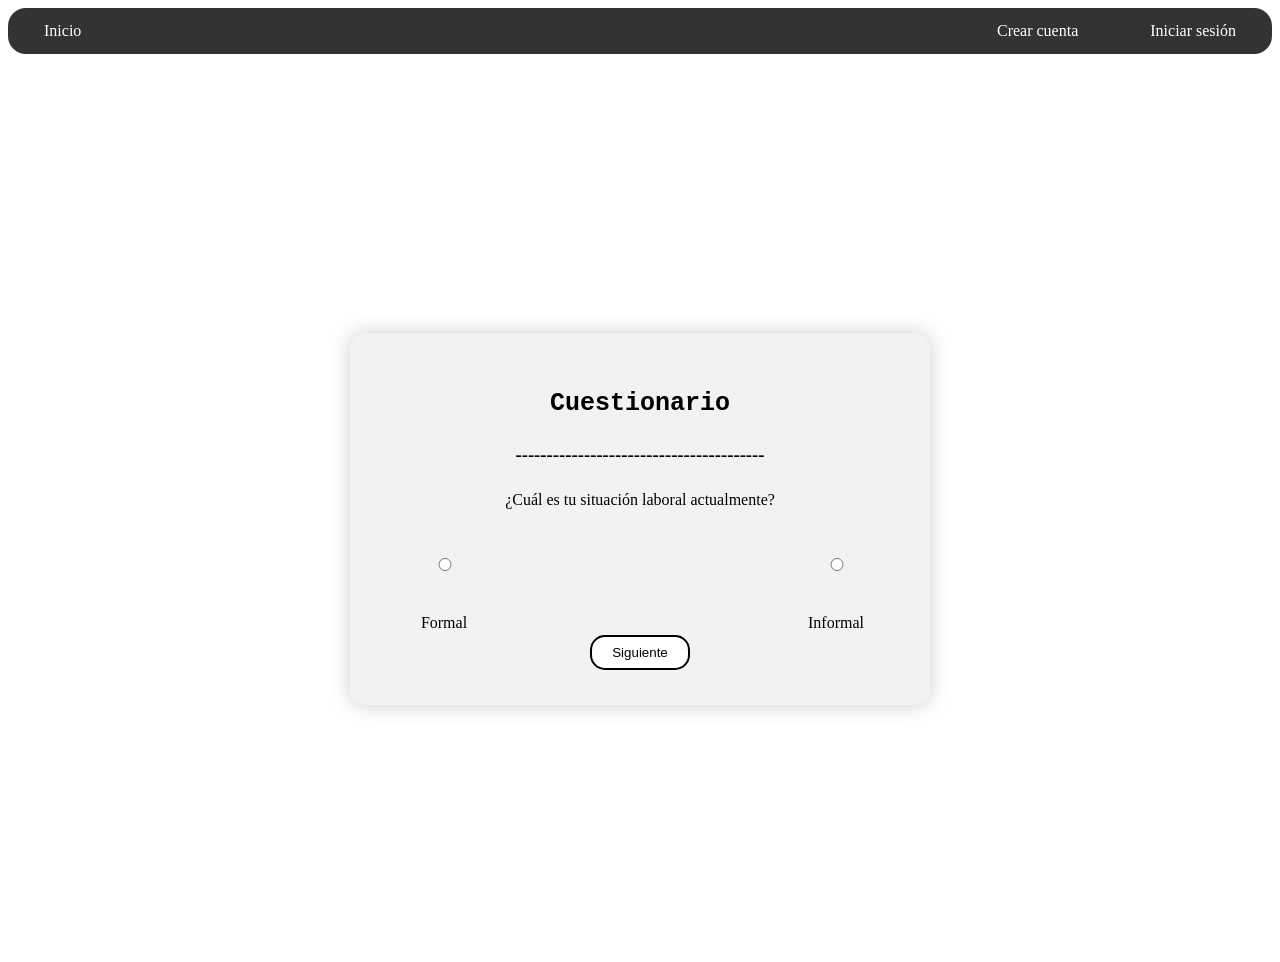
==== cuestionario_test.html @ eccf1fa2 "Add files via upload" ====
<!DOCTYPE html>


<html>


<head>


	<title> Cuestionario </title>
	<link rel="stylesheet" type="text/css" href="style.css">

</head>




<body>
  
<!-- ************************************************************************************** -->
<nav>
  <ul>
    <li><a href="#">Inicio</a></li>
    
    <li><a href="singup_test.html">Crear cuenta</a></li>
    <li><a href="login_test.html">Iniciar sesión</a></li>
  </ul>
</nav>


 <!-- ************************************************************************************** -->

<div class="body_login">
  <div class="main">
  <h1 class="h1_quiz"> Cuestionario</h1>
  <h3>----------------------------------------</h3>
<form action="POST">
  <p>¿Cuál es tu situación laboral actualmente?</p>

  <ul class="ul_quiz">
    <li>
      <input class="options-container" type="radio" id="choiceA" name="css_question" value="A">
      <label for="choiceA">Formal</label>
    </li>
    <li>
      <input class="options-container" type="radio" id="choiceB" name="css_question" value="B">
      <label for="choiceB">Informal</label>
    </li>
  </ul> <button class="button_login">
    Siguiente
  </button>
</form>

  </form>
 <!-- ************************************************************************************** -->
</div>
</div>





</body>




</html>
---- style.css ----
/*style.css*/
.body_login {
   display: flex;
    align-items: center;
    justify-content: center;
    font-family: serif;
    line-height: 1.5;
    min-height: 100vh;
    background: white;
    flex-direction: column;
    margin: 0;
}

.main {
    margin-top: 30px;
    background-color: #F2F2F2;
    border-radius: 15px;
    box-shadow: 0 0 20px rgba(0, 0, 0, 0.2);
    padding: 35px 40px;
    transition: transform 0.2s;
    width: 500px;
    text-align: center;
}
a {
	color: #041970;
}
h1{

    font-family: monospace;
    font-size: 50px;
}

.h1_quiz{

    font-family: monospace;
    font-size: 25px;
}


input {
    display: block;
    width: 100%;
    margin-top: 30px;
    margin-bottom: 40px;
    padding: 3px;
    box-sizing: border-box;
    border: 1px solid #ddd;
    border-radius: 5px;
}
.button_login{
       	background-color: white;
       	border-color: black;
       	color: black;
       	height: 35px;
       	width: 100px;
       	border-radius: 15px;
       	cursor: pointer;
       	border-style: solid;
       	transition: background-color .5s, color .5s, opacity 0.5s;
        
       }



.button_login:hover{
       	opacity: 0.9;
       	background-color: black;
       	color: white;
              border-color: black;
       

       }

ul {
  list-style-type: none; /* Removes the bullet points */
  display: flex;
  margin: 0;             /* Resets default browser margins */
  padding: 0;            /* Resets default browser paddings */
  overflow: hidden;      /* Contains floated elements */
  background-color: #333; /* Adds a background color */
  border-radius: 18px;
}

li:nth-child(2) {
    margin-left: auto; 
}

li a {
  display: block;      /* Makes the whole link area clickable */
  color: white;        /* Text color */
  text-align: center;  /* Centers the text */
  padding: 14px 36px;  /* Adds spacing around the text */
  text-decoration: none; /* Removes underlines from links */
}

li a:hover {
  background-color: #111; /* Changes background color when hovered */
}

.link_create_account{

	display: inline-block;
	margin-top: 25px;
	text-decoration: none;
	color: #041970;
}

/* Contenedor para que no ocupen toda la pantalla */
.options-container {
    display: flex;
    align-items: center;
    
    width: 100px;                   
               
    cursor: pointer;
}

.ul_quiz {
  list-style: none; /* Removes the bullet points */
  display: flex;
  margin: 0;             /* Resets default browser margins */
  padding: 0;            /* Resets default browser paddings */
  overflow: hidden;      /* Contains floated elements */
  background-color: #F2F2F2; /* Adds a background color */
  border-radius: 18px;
}
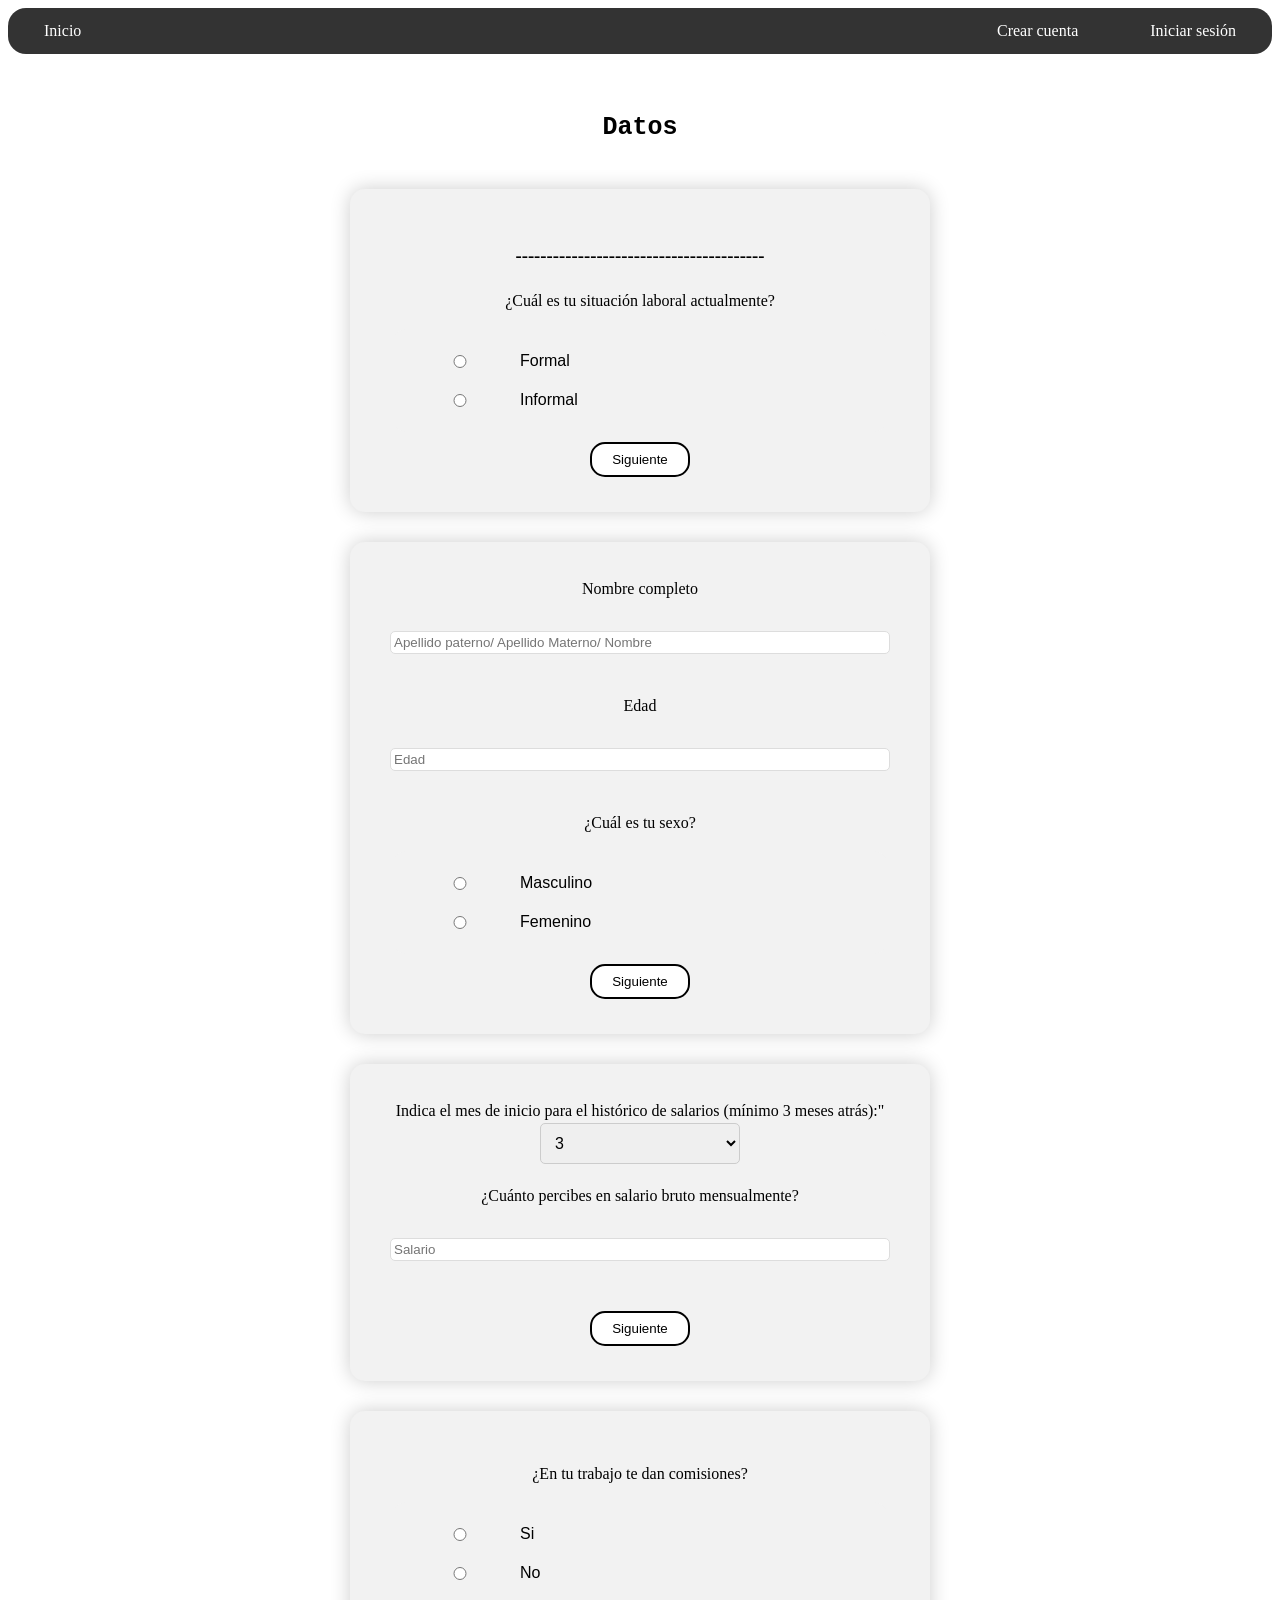
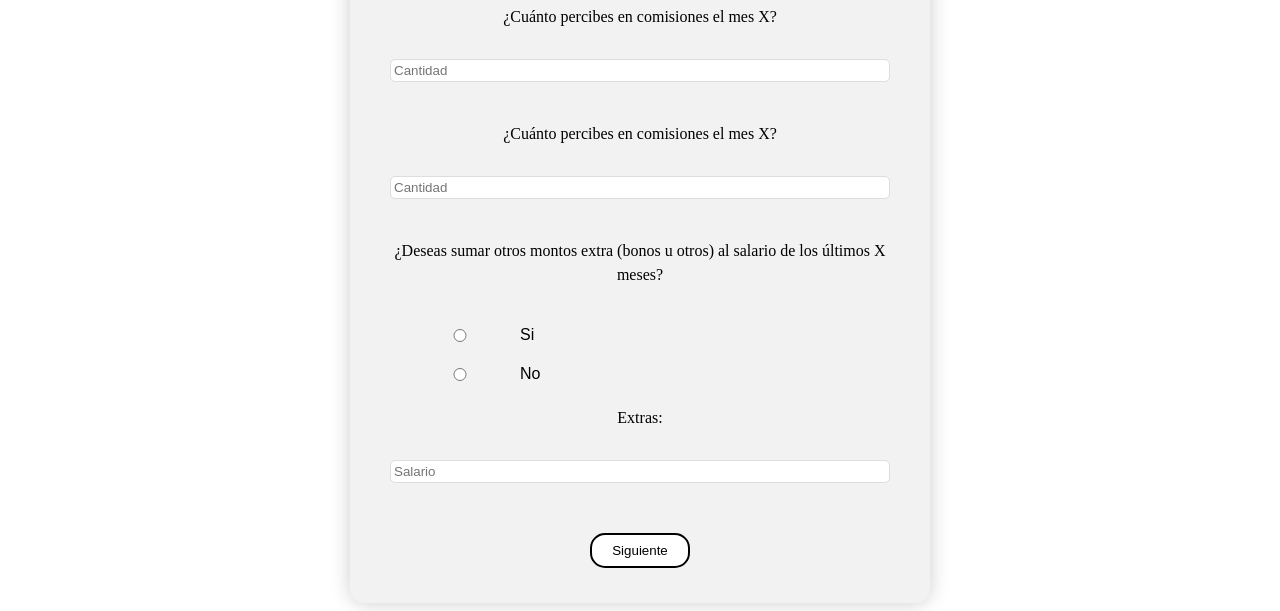
==== commit 5b5d3b11: "Add files via upload" ====
--- a/cuestionario_test.html
+++ b/cuestionario_test.html
@@ -29,36 +29,153 @@
 
 
  <!-- ************************************************************************************** -->
+<h1 class="h1_quiz"> Datos</h1>
 
 <div class="body_login">
   <div class="main">
-  <h1 class="h1_quiz"> Cuestionario</h1>
+  
   <h3>----------------------------------------</h3>
 <form action="POST">
-  <p>¿Cuál es tu situación laboral actualmente?</p>
+  <p class="p_quiz">¿Cuál es tu situación laboral actualmente?</p>
 
   <ul class="ul_quiz">
     <li>
-      <input class="options-container" type="radio" id="choiceA" name="css_question" value="A">
+      <input class="options-container" type="radio" id="choiceA" name="css_question" value="Formal">
       <label for="choiceA">Formal</label>
     </li>
     <li>
-      <input class="options-container" type="radio" id="choiceB" name="css_question" value="B">
+      <input class="options-container" type="radio" id="choiceB" name="css_question" value="Informal" >
       <label for="choiceB">Informal</label>
     </li>
-  </ul> <button class="button_login">
+  </ul> 
+
+  <button class="button_login">
     Siguiente
   </button>
 </form>
 
   </form>
+
+  </div>
+</div>
+<!-- ************************************************************************************** -->
+
+<div class="body_login">
+  <div class="main">
+<form> 
+ <label for="user_real_name"> Nombre completo </label>
+ <input type="text" name="user_real_name" id="user_real_name" required placeholder="Apellido paterno/ Apellido Materno/ Nombre">
+
+ <label for="user_real_age"> Edad </label>
+ <input type="number" name="user_real_age" id="user_real_age" required placeholder="Edad" required>
+  <p class="p_quiz">¿Cuál es tu sexo?</p>
+<ul class="ul_quiz">
+    <li>
+      <input class="options-container" type="radio" id="genero_1" name="sexo" value="Masculino">
+      <label for="genero_1">Masculino</label>
+    </li>
+    <li>
+      <input class="options-container" type="radio" id="genero_2" name="sexo" value="Femenino" >
+      <label for="genero_2">Femenino</label>
+    </li>
+  </ul> 
+  <button class="button_login">
+    Siguiente
+  </button>
+</form>
+</div>
+</div>
+
+
  <!-- ************************************************************************************** -->
+
+ <!-- Formal -->
+<div class="body_login">
+  <div class="main">
+<form> 
+
+<div class="label_quizi">
+<label for="tiempo" >Indica el mes de inicio para el histórico de salarios (mínimo 3 meses atrás):"</label>
+<select id="tiempo" name="tiempo">
+    <option value="3">3</option>
+    <option value="4">4</option>
+    <option value="5">5</option>
+    <option value="6">6</option>
+    <option value="7">7</option>
+    <option value="8">8</option>
+    <option value="9">9</option>
+    <option value="10">10</option>
+    <option value="11">11</option>
+    <option value="12">12</option>
+   
+</select>
+</div>
+
+
+<label for="salario">¿Cuánto percibes en salario bruto mensualmente? </label>
+<input type="number" name="salario" id="salario" placeholder="Salario" required>
+
+
+ <button class="button_login">
+    Siguiente
+  </button>
+
+</form>
+</div>
+</div>
+
+ <!-- ************************************************************************************** -->
+<div class="body_login">
+  <div class="main">
+    <form> 
+
+<p class="p_quiz">¿En tu trabajo te dan comisiones?</p>
+<ul class="ul_quiz">
+    <li>
+      <input class="options-container" type="radio" id="Si" name="comision" value="Si">
+      <label for="genero_1">Si</label>
+    </li>
+    <li>
+      <input class="options-container" type="radio" id="No" name="comision" value="No" >
+      <label for="genero_2">No</label>
+    </li>
+
+
+  </ul> 
+<label for="comisiones">¿Cuánto percibes en comisiones el mes X? </label>
+<input type="number" name="comisiones" id="comisiones" placeholder="Cantidad">
+
+<label for="comisiones">¿Cuánto percibes en comisiones el mes X? </label>
+<input type="number" name="comisiones" id="comisiones" placeholder="Cantidad">
+
+
+<p class="p_quiz">¿Deseas sumar otros montos extra (bonos u otros) al salario de los últimos X meses?</p>
+<ul class="ul_quiz">
+    <li>
+      <input class="options-container" type="radio" id="Si_extra" name="extra" value="Si">
+      <label for="Si_extra">Si</label>
+    </li>
+    <li>
+      <input class="options-container" type="radio" id="No_extra" name="extra" value="No" >
+      <label for="No_extra">No</label>
+    </li>
+</ul>
+
+<label for="extra">Extras: </label>
+<input type="extra" name="salario" id="salario" placeholder="Salario" required>
+
+<button class="button_login">
+    Siguiente
+  </button>
+
+
+</form>
 </div>
 </div>
 
 
 
-
+ <!-- ************************************************************************************** -->
 
 </body>
 
--- a/style.css
+++ b/style.css
@@ -5,7 +5,7 @@
     justify-content: center;
     font-family: serif;
     line-height: 1.5;
-    min-height: 100vh;
+    min-height: 00vh;
     background: white;
     flex-direction: column;
     margin: 0;
@@ -31,9 +31,10 @@
 }
 
 .h1_quiz{
-
+    margin-top: 59px;
     font-family: monospace;
     font-size: 25px;
+    text-align: center;
 }
 
 
@@ -57,7 +58,7 @@
        	cursor: pointer;
        	border-style: solid;
        	transition: background-color .5s, color .5s, opacity 0.5s;
-        
+        margin-top: 10px;
        }
 
 
@@ -116,13 +117,57 @@
 }
 
 .ul_quiz {
-  list-style: none; /* Removes the bullet points */
+  list-style: none;
   display: flex;
-  margin: 0;             /* Resets default browser margins */
-  padding: 0;            /* Resets default browser paddings */
-  overflow: hidden;      /* Contains floated elements */
-  background-color: #F2F2F2; /* Adds a background color */
+  flex-direction: column;
+  align-items: flex-start; 
+  
+  margin: 0;
+  padding: 20px; /* Añadimos un poco de padding para que no toquen el borde */
+  background-color: #F2F2F2; 
   border-radius: 18px;
+  gap: 15px; /* Espacio vertical entre las opciones */
 }
 
+.ul_quiz li {
+  display: flex;
+  align-items: center; 
+  gap: 10px; 
+  width: 100%;
+}
 
+.ul_quiz input[type="radio"] {
+  cursor: pointer;
+  margin: 0; 
+}
+
+.ul_quiz label {
+  cursor: pointer;
+  font-family: sans-serif; 
+
+}
+
+.p_quiz{
+font-size: 16px;
+
+}
+
+label {
+    font-size: 16px;
+   
+}
+
+select#tiempo {
+    padding: 10px;
+    border-radius: 5px;
+    border: 1px solid #ccc;
+    font-size: 16px;
+    width: 200px;
+}
+
+.label_quizi{
+    display: block;
+    align-items: center;
+    margin-bottom: 20px;
+
+}
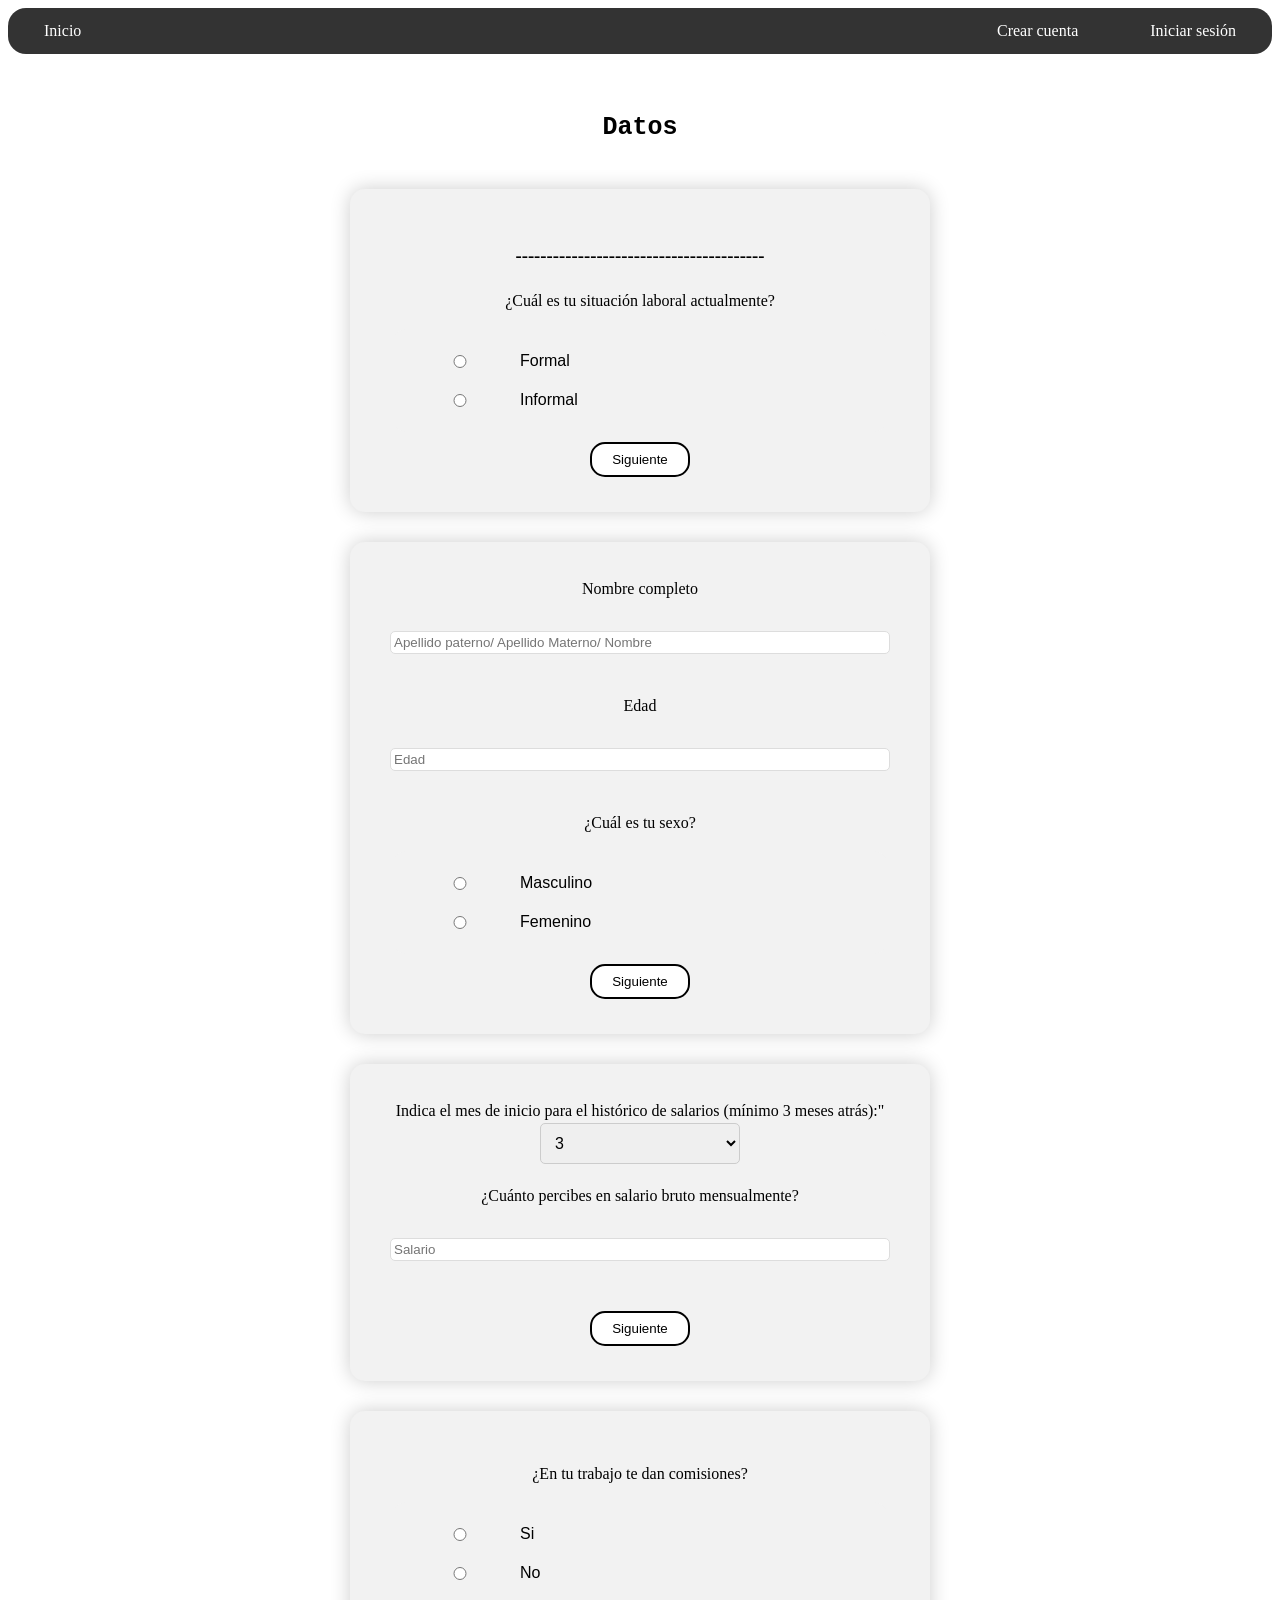
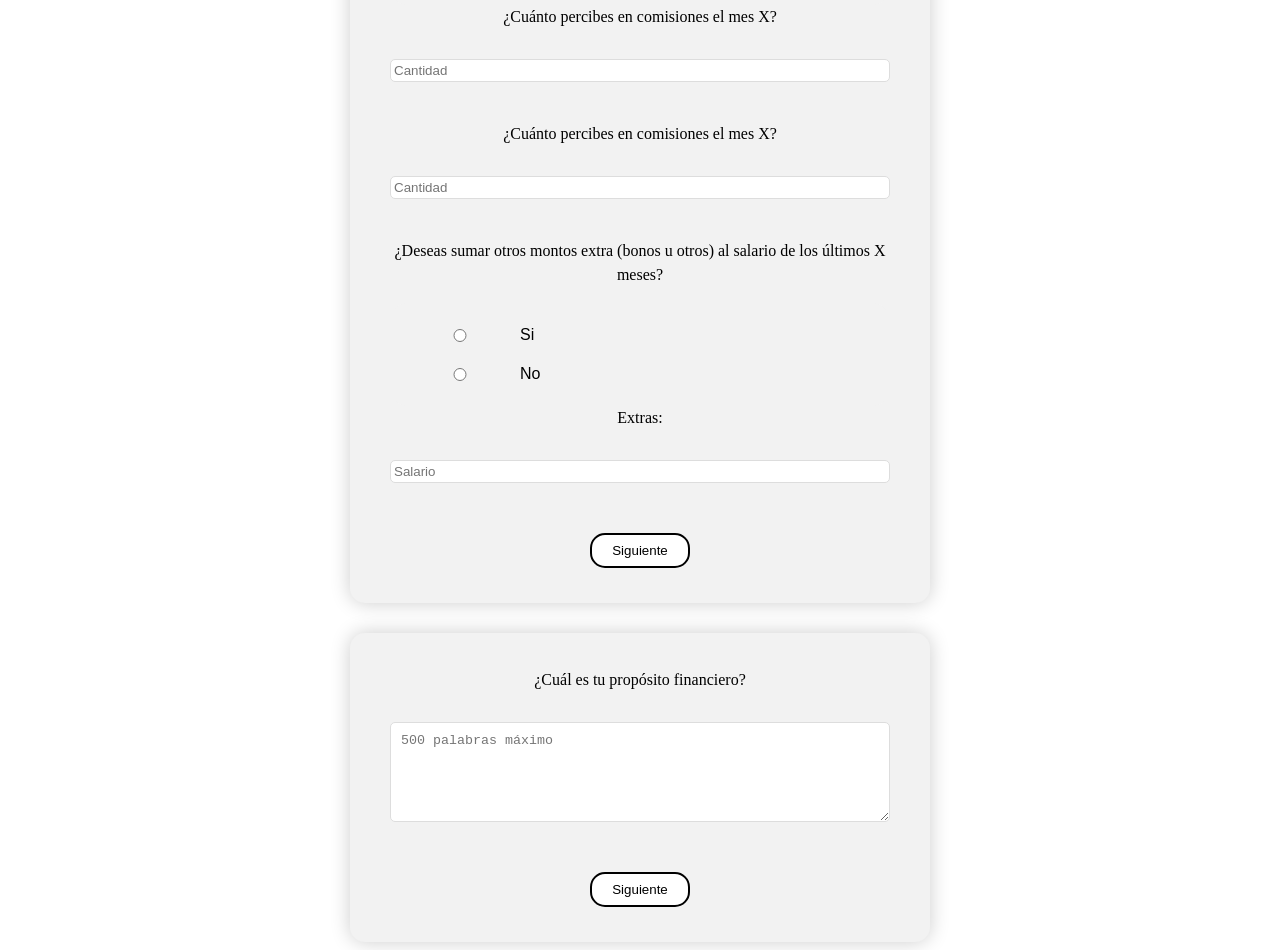
==== commit a4b48315: "Add files via upload" ====
--- a/cuestionario_test.html
+++ b/cuestionario_test.html
@@ -157,7 +157,7 @@
     </li>
     <li>
       <input class="options-container" type="radio" id="No_extra" name="extra" value="No" >
-      <label for="No_extra">No</label>
+      <label for="No_extrax">No</label>
     </li>
 </ul>
 
@@ -169,9 +169,29 @@
   </button>
 
 
-</form>
-</div>
-</div>
+</div>
+</div>
+ <!-- ************************************************************************************** -->
+
+
+<div class="body_login">
+  <div class="main">
+  
+<form action="POST">
+
+<label for="purpose">¿Cuál es tu propósito financiero?</label>
+<textarea class="input_purpose" name="purpose" id="purpose" placeholder="500 palabras máximo"></textarea>
+
+  <button class="button_login">
+    Siguiente
+  </button>
+</form>
+
+  </form>
+
+  </div>
+</div>
+
 
 
 
--- a/style.css
+++ b/style.css
@@ -171,3 +171,21 @@
     margin-bottom: 20px;
 
 }
+
+.input_purpose {
+  field-sizing: content; 
+  display: block;
+  width: 100%;           
+  min-height: 100px;     
+  margin-top: 30px;
+  margin-bottom: 40px;
+  padding: 10px;        
+  box-sizing: border-box;
+  border: 1px solid #ddd;
+  border-radius: 5px;
+  resize: vertical;     
+}
+.image_first{
+padding: 35px;
+border-radius: 100px;
+}
